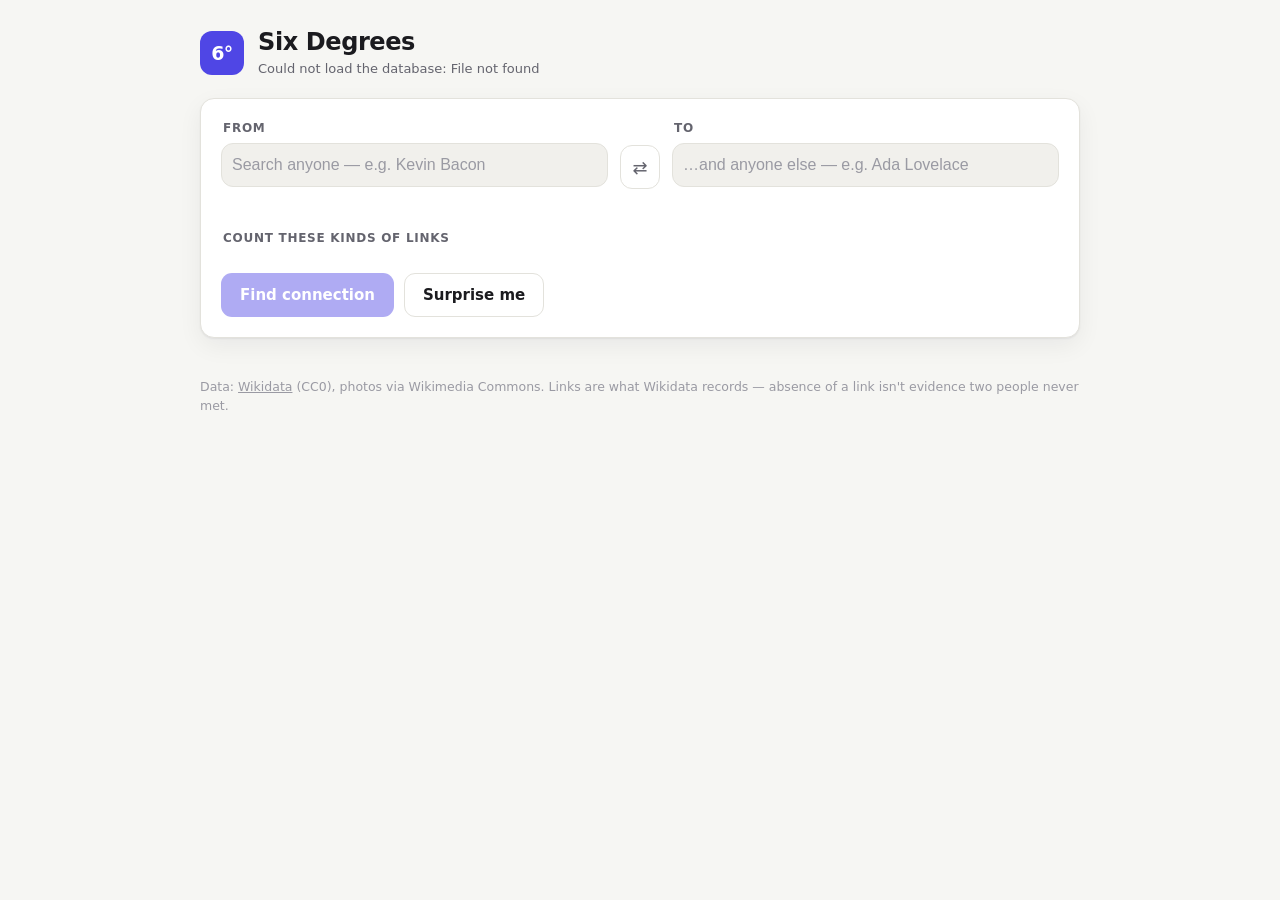
==== sixdeg/web/index.html @ d8cd316d "Six Degrees: people database from Wikidata with shortest-connection search Builds a database of 7.3M" ====
<!doctype html>
<html lang="en">
<head>
  <meta charset="utf-8">
  <meta name="viewport" content="width=device-width, initial-scale=1">
  <title>Six Degrees</title>
  <link rel="icon" href="data:image/svg+xml,%3Csvg xmlns='http://www.w3.org/2000/svg' viewBox='0 0 32 32'%3E%3Ccircle cx='16' cy='16' r='15' fill='%234f46e5'/%3E%3Ctext x='16' y='22' font-family='Arial' font-size='17' font-weight='700' text-anchor='middle' fill='white'%3E6%3C/text%3E%3C/svg%3E">
  <link rel="stylesheet" href="style.css">
</head>
<body>
  <header class="top">
    <div class="brand">
      <span class="mark" aria-hidden="true">6°</span>
      <div>
        <h1>Six Degrees</h1>
        <p id="stats" class="stats">Loading database…</p>
        <p id="net" class="net" hidden></p>
      </div>
    </div>
  </header>

  <main>
    <section class="panel" aria-label="Find a connection">
      <div class="pickers">
        <div class="picker" id="pick-from">
          <label for="in-from">From</label>
          <div class="field">
            <span class="field-avatar" aria-hidden="true"></span>
            <input id="in-from" type="search" autocomplete="off" spellcheck="false" placeholder="Search anyone — e.g. Kevin Bacon"
                   role="combobox" aria-autocomplete="list" aria-expanded="false" aria-controls="sug-from">
          </div>
          <p class="chosen-meta"></p>
          <ul class="suggest" id="sug-from" role="listbox" hidden></ul>
        </div>
        <button id="swap" class="swap" type="button" title="Swap" aria-label="Swap the two people">⇄</button>
        <div class="picker" id="pick-to">
          <label for="in-to">To</label>
          <div class="field">
            <span class="field-avatar" aria-hidden="true"></span>
            <input id="in-to" type="search" autocomplete="off" spellcheck="false" placeholder="…and anyone else — e.g. Ada Lovelace"
                   role="combobox" aria-autocomplete="list" aria-expanded="false" aria-controls="sug-to">
          </div>
          <p class="chosen-meta"></p>
          <ul class="suggest" id="sug-to" role="listbox" hidden></ul>
        </div>
      </div>

      <fieldset class="cats">
        <legend>Count these kinds of links</legend>
        <div id="cats" class="chips"></div>
      </fieldset>

      <div class="actions">
        <button id="go" class="primary" type="button" disabled>Find connection</button>
        <button id="random" class="ghost" type="button">Surprise me</button>
        <div id="avoiding" class="avoiding" hidden></div>
      </div>
    </section>

    <section id="result" class="result" aria-live="polite"></section>
  </main>

  <aside id="drawer" class="drawer" aria-label="Person details" hidden>
    <div class="drawer-inner" id="drawer-body"></div>
  </aside>
  <div id="scrim" class="scrim" hidden></div>

  <footer class="foot">
    Data: <a href="https://www.wikidata.org" target="_blank" rel="noopener">Wikidata</a> (CC0), photos via Wikimedia Commons.
    Links are what Wikidata records — absence of a link isn't evidence two people never met.
  </footer>
  <script src="app.js"></script>
</body>
</html>
---- sixdeg/web/style.css ----
:root {
  --bg: #f6f6f3;
  --surface: #ffffff;
  --surface-2: #f1f0ec;
  --text: #1b1b1f;
  --muted: #64646e;
  --faint: #9a9aa3;
  --border: #e3e2dc;
  --accent: #4f46e5;
  --accent-ink: #ffffff;
  --accent-soft: #eceafd;
  --focus: #4f46e5;
  --shadow: 0 1px 2px rgba(20, 20, 30, .06), 0 8px 24px rgba(20, 20, 30, .06);
  --radius: 14px;

  --c-family: #d6336c;
  --c-film: #7c3aed;
  --c-music: #db2777;
  --c-sports: #16a34a;
  --c-politics: #2563eb;
  --c-science: #0d9488;
  --c-business: #b45309;
  --c-arts: #ea580c;
  --c-other: #6b7280;
  --c-awards: #ca8a04;
  --c-influence: #4338ca;
}

@media (prefers-color-scheme: dark) {
  :root:not([data-theme="light"]) {
    --bg: #111114;
    --surface: #1a1a1f;
    --surface-2: #232329;
    --text: #ececf1;
    --muted: #a3a3ad;
    --faint: #6e6e78;
    --border: #2e2e36;
    --accent: #8b85ff;
    --accent-ink: #111114;
    --accent-soft: #26244a;
    --focus: #8b85ff;
    --shadow: 0 1px 2px rgba(0, 0, 0, .4), 0 8px 24px rgba(0, 0, 0, .35);
    --c-family: #f06595;
    --c-film: #a78bfa;
    --c-music: #f472b6;
    --c-sports: #4ade80;
    --c-politics: #60a5fa;
    --c-science: #2dd4bf;
    --c-business: #f59e0b;
    --c-arts: #fb923c;
    --c-other: #9ca3af;
    --c-awards: #facc15;
    --c-influence: #818cf8;
  }
}

* { box-sizing: border-box; }
html { -webkit-text-size-adjust: 100%; }
body {
  margin: 0;
  background: var(--bg);
  color: var(--text);
  font: 15px/1.5 ui-sans-serif, system-ui, -apple-system, "Segoe UI", Roboto, "Helvetica Neue", Arial, sans-serif;
}
a { color: inherit; }
button { font: inherit; color: inherit; }
:focus-visible { outline: 2px solid var(--focus); outline-offset: 2px; }

/* ---------- header ---------- */
.top { max-width: 920px; margin: 0 auto; padding: 28px 20px 8px; }
.brand { display: flex; align-items: center; gap: 14px; }
.mark {
  display: grid; place-items: center; flex: none;
  width: 44px; height: 44px; border-radius: 12px;
  background: var(--accent); color: var(--accent-ink);
  font-weight: 800; font-size: 19px; letter-spacing: -.5px;
}
h1 { margin: 0; font-size: 24px; letter-spacing: -.4px; line-height: 1.2; }
.stats { margin: 2px 0 0; color: var(--muted); font-size: 13px; }
.net { display: flex; align-items: center; gap: 8px; margin: 4px 0 0; color: var(--muted); font-size: 12.5px; }
.net[hidden] { display: none; }
.net.err { color: #c2410c; }
.net .bar { flex: none; width: 90px; height: 5px; border-radius: 3px; background: var(--surface-2); overflow: hidden; }
.net .bar i { display: block; height: 100%; background: var(--accent); transition: width .2s; }

main { max-width: 920px; margin: 0 auto; padding: 12px 20px 40px; }

/* ---------- search panel ---------- */
.panel {
  background: var(--surface); border: 1px solid var(--border); border-radius: var(--radius);
  box-shadow: var(--shadow); padding: 20px;
}
.pickers { display: grid; grid-template-columns: 1fr auto 1fr; gap: 12px; align-items: start; }
.picker { position: relative; min-width: 0; }
.picker label { display: block; font-size: 12px; font-weight: 600; text-transform: uppercase; letter-spacing: .06em; color: var(--muted); margin: 0 0 6px 2px; }
.field {
  display: flex; align-items: center; gap: 10px;
  border: 1.5px solid var(--border); border-radius: 12px; background: var(--surface-2);
  padding: 6px 10px; transition: border-color .15s, background .15s;
}
.field:focus-within { border-color: var(--accent); background: var(--surface); }
.field-avatar { display: none; width: 30px; height: 30px; flex: none; }
.picker.picked .field-avatar { display: block; }
.field input {
  flex: 1; min-width: 0; border: 0; outline: 0; background: transparent; color: var(--text);
  font-size: 16px; padding: 6px 0;
}
.field input::placeholder { color: var(--faint); }
.chosen-meta { margin: 6px 2px 0; min-height: 1.4em; font-size: 12.5px; color: var(--muted); white-space: nowrap; overflow: hidden; text-overflow: ellipsis; }
.swap {
  margin-top: 26px; width: 40px; height: 44px; border-radius: 12px; border: 1.5px solid var(--border);
  background: var(--surface); cursor: pointer; font-size: 18px; color: var(--muted);
}
.swap:hover { color: var(--accent); border-color: var(--accent); }

.suggest {
  position: absolute; z-index: 20; left: 0; right: 0; top: 74px; margin: 0; padding: 6px; list-style: none;
  background: var(--surface); border: 1px solid var(--border); border-radius: 12px; box-shadow: var(--shadow);
  max-height: 420px; overflow-y: auto;
}
.suggest li {
  display: flex; align-items: center; gap: 10px; padding: 8px; border-radius: 9px; cursor: pointer;
}
.suggest li[aria-selected="true"], .suggest li:hover { background: var(--accent-soft); }
.suggest li.empty { color: var(--muted); cursor: default; background: none; }
.suggest .txt { min-width: 0; }
.suggest b { display: block; font-weight: 600; }
.suggest small { display: block; color: var(--muted); font-size: 12.5px; white-space: nowrap; overflow: hidden; text-overflow: ellipsis; }

/* avatars */
.av {
  position: relative; flex: none; width: 40px; height: 40px; border-radius: 50%; overflow: hidden;
  display: grid; place-items: center; background: var(--surface-2); color: var(--muted);
  font-weight: 700; font-size: 14px; letter-spacing: .02em;
}
.av img { position: absolute; inset: 0; width: 100%; height: 100%; object-fit: cover; object-position: 50% 20%; }
.av.sm { width: 30px; height: 30px; font-size: 11px; }
.av.lg { width: 56px; height: 56px; font-size: 18px; }
.av.xl { width: 72px; height: 72px; font-size: 22px; }

/* category chips */
.cats { border: 0; margin: 18px 0 0; padding: 0; min-width: 0; }
.cats legend { font-size: 12px; font-weight: 600; text-transform: uppercase; letter-spacing: .06em; color: var(--muted); padding: 0 0 8px 2px; }
.chips { display: flex; flex-wrap: wrap; gap: 8px; }
.chip {
  display: inline-flex; align-items: center; gap: 7px; padding: 6px 12px; border-radius: 999px;
  border: 1.5px solid var(--border); background: var(--surface); cursor: pointer; font-size: 13.5px; user-select: none;
}
.chip .dot { width: 9px; height: 9px; border-radius: 50%; background: var(--cat); opacity: .35; }
.chip[aria-pressed="true"] { border-color: var(--cat); background: color-mix(in srgb, var(--cat) 10%, var(--surface)); }
.chip[aria-pressed="true"] .dot { opacity: 1; }
.chip[aria-pressed="false"] { color: var(--muted); }

.actions { display: flex; flex-wrap: wrap; align-items: center; gap: 10px; margin-top: 18px; }
.primary, .ghost {
  border-radius: 11px; padding: 10px 18px; font-weight: 600; cursor: pointer; border: 1.5px solid transparent;
}
.primary { background: var(--accent); color: var(--accent-ink); }
.primary:disabled { opacity: .45; cursor: not-allowed; }
.ghost { background: transparent; border-color: var(--border); }
.ghost:hover { border-color: var(--accent); color: var(--accent); }
.avoiding { display: flex; flex-wrap: wrap; align-items: center; gap: 6px; font-size: 13px; color: var(--muted); }
.avoiding .tag {
  display: inline-flex; align-items: center; gap: 4px; padding: 3px 4px 3px 10px; border-radius: 999px;
  background: var(--surface-2); border: 1px solid var(--border); color: var(--text);
}
.avoiding .tag button { border: 0; background: none; cursor: pointer; color: var(--muted); padding: 0 6px; font-size: 14px; }

/* ---------- results ---------- */
.result { margin-top: 26px; }
.result:empty { display: none; }
.headline { display: flex; align-items: baseline; gap: 12px; flex-wrap: wrap; margin: 0 0 4px; }
.headline .num { font-size: 56px; font-weight: 800; letter-spacing: -2px; line-height: 1; color: var(--accent); }
.headline .what { font-size: 20px; font-weight: 650; }
.subline { margin: 4px 0 20px; color: var(--muted); font-size: 13px; }
.notice {
  background: var(--surface); border: 1px solid var(--border); border-radius: var(--radius); padding: 18px 20px; color: var(--muted);
}
.notice.err { border-color: color-mix(in srgb, #dc2626 45%, var(--border)); color: var(--text); }
.loading { display: flex; align-items: center; gap: 12px; color: var(--muted); }
.spinner { width: 18px; height: 18px; border-radius: 50%; border: 2.5px solid var(--border); border-top-color: var(--accent); animation: spin .8s linear infinite; }
@keyframes spin { to { transform: rotate(360deg); } }

.chain { list-style: none; margin: 0; padding: 0; position: relative; }
.node {
  position: relative; display: flex; gap: 14px; align-items: center;
  background: var(--surface); border: 1px solid var(--border); border-radius: var(--radius); padding: 14px 16px;
  box-shadow: var(--shadow);
}
.node .who { min-width: 0; flex: 1; }
.node .name { font-weight: 700; font-size: 17px; text-decoration: none; }
.node .name:hover { text-decoration: underline; }
.node .meta { color: var(--muted); font-size: 13px; margin-top: 1px; overflow: hidden; text-overflow: ellipsis; display: -webkit-box; -webkit-line-clamp: 2; -webkit-box-orient: vertical; }
.node .btns { display: flex; gap: 6px; flex: none; }
.mini-btn {
  border: 1px solid var(--border); background: var(--surface); border-radius: 8px; padding: 4px 9px; font-size: 12.5px;
  color: var(--muted); cursor: pointer; white-space: nowrap;
}
.mini-btn:hover { color: var(--accent); border-color: var(--accent); }

.edge { position: relative; margin: 0 0 0 35px; padding: 14px 0 14px 28px; border-left: 2.5px solid var(--cat); }
.edge .pill {
  display: inline-block; font-size: 11px; font-weight: 700; text-transform: uppercase; letter-spacing: .06em;
  color: var(--cat); background: color-mix(in srgb, var(--cat) 12%, transparent); padding: 2px 8px; border-radius: 999px;
}
.edge p { margin: 6px 0 0; }
.edge .sentence strong { font-weight: 650; }
.edge .also { color: var(--muted); font-size: 13px; }

.cat-family { --cat: var(--c-family); } .cat-film { --cat: var(--c-film); } .cat-music { --cat: var(--c-music); }
.cat-sports { --cat: var(--c-sports); } .cat-politics { --cat: var(--c-politics); } .cat-science { --cat: var(--c-science); }
.cat-business { --cat: var(--c-business); } .cat-arts { --cat: var(--c-arts); } .cat-other { --cat: var(--c-other); }
.cat-awards { --cat: var(--c-awards); } .cat-influence { --cat: var(--c-influence); }

.routes { margin-top: 26px; }
.routes h3, .drawer h3 { font-size: 12px; font-weight: 650; text-transform: uppercase; letter-spacing: .06em; color: var(--muted); margin: 0 0 10px; }
.route {
  display: flex; flex-wrap: wrap; align-items: center; gap: 6px; width: 100%; text-align: left;
  background: var(--surface); border: 1px solid var(--border); border-radius: 12px; padding: 10px 12px; margin-bottom: 8px; cursor: pointer;
}
.route:hover, .route[aria-current="true"] { border-color: var(--accent); }
.route .arrow { color: var(--faint); }

/* ---------- drawer ---------- */
.scrim { position: fixed; inset: 0; background: rgba(10, 10, 15, .35); z-index: 40; }
.drawer {
  position: fixed; z-index: 50; top: 0; right: 0; bottom: 0; width: min(460px, 100vw);
  background: var(--surface); border-left: 1px solid var(--border); box-shadow: var(--shadow);
  overflow-y: auto; overscroll-behavior: contain;
}
.drawer-inner { padding: 20px; }
.drawer .close { float: right; border: 0; background: none; font-size: 22px; color: var(--muted); cursor: pointer; line-height: 1; padding: 4px 8px; }
.drawer .head { display: flex; gap: 14px; align-items: center; margin-bottom: 10px; }
.drawer .head h2 { margin: 0; font-size: 20px; line-height: 1.25; }
.drawer .head .meta { color: var(--muted); font-size: 13px; }
.drawer .links { display: flex; flex-wrap: wrap; gap: 8px; margin: 10px 0 18px; }
.drawer .links a { font-size: 13px; color: var(--accent); }
.drawer section { margin: 18px 0; }
.drawer h3 { display: flex; align-items: center; gap: 8px; }
.drawer h3::before { content: ""; width: 9px; height: 9px; border-radius: 50%; background: var(--cat); }
.drawer ul { list-style: none; margin: 0; padding: 0; }
.drawer li { padding: 8px 0; border-top: 1px solid var(--border); font-size: 14px; }
.drawer li:first-child { border-top: 0; }
.drawer .ctx-title { font-weight: 600; }
.drawer .ctx-role { color: var(--muted); font-size: 13px; }
.drawer .with { display: flex; flex-wrap: wrap; gap: 4px 10px; margin-top: 4px; font-size: 13px; }
.linkish { border: 0; background: none; padding: 0; color: var(--accent); cursor: pointer; text-align: left; font-size: inherit; }
.linkish:hover { text-decoration: underline; }
.more { color: var(--muted); font-size: 13px; margin-top: 6px; }

.foot { max-width: 920px; margin: 0 auto; padding: 0 20px 36px; color: var(--faint); font-size: 12.5px; }

@media (max-width: 680px) {
  .top { padding-top: 18px; }
  .brand { align-items: flex-start; }
  main { padding: 8px 16px 32px; }
  .panel { padding: 16px; }
  .pickers { grid-template-columns: 1fr; gap: 4px; }
  .swap { margin: 0 auto; width: 44px; height: 36px; transform: rotate(90deg); }
  .suggest { top: 74px; }
  .headline .num { font-size: 44px; }
  .node { flex-wrap: wrap; padding: 12px; }
  .node .btns { width: 100%; padding-left: 54px; }
  .edge { margin-left: 30px; padding-left: 20px; }
  .foot { padding: 0 16px 28px; }
}
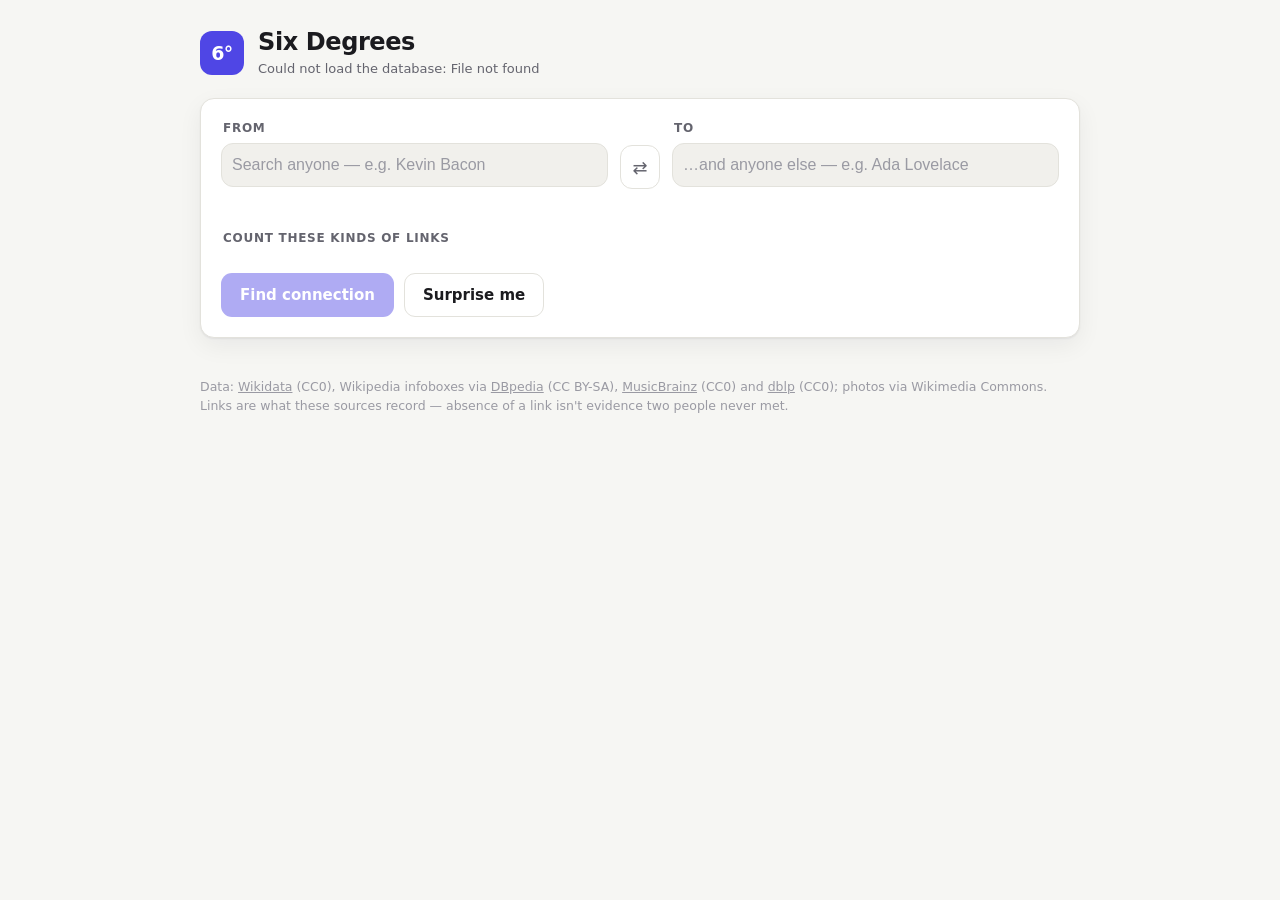
==== commit 82a90f15: "Add links from Wikipedia infoboxes, MusicBrainz and dblp New sources, matched to Wikidata by ids onl" ====
--- a/sixdeg/web/index.html
+++ b/sixdeg/web/index.html
@@ -66,8 +66,11 @@
   <div id="scrim" class="scrim" hidden></div>
 
   <footer class="foot">
-    Data: <a href="https://www.wikidata.org" target="_blank" rel="noopener">Wikidata</a> (CC0), photos via Wikimedia Commons.
-    Links are what Wikidata records — absence of a link isn't evidence two people never met.
+    Data: <a href="https://www.wikidata.org" target="_blank" rel="noopener">Wikidata</a> (CC0),
+    Wikipedia infoboxes via <a href="https://www.dbpedia.org" target="_blank" rel="noopener">DBpedia</a> (CC BY-SA),
+    <a href="https://musicbrainz.org" target="_blank" rel="noopener">MusicBrainz</a> (CC0) and
+    <a href="https://dblp.org" target="_blank" rel="noopener">dblp</a> (CC0); photos via Wikimedia Commons.
+    Links are what these sources record — absence of a link isn't evidence two people never met.
   </footer>
   <script src="app.js"></script>
 </body>
--- a/sixdeg/web/style.css
+++ b/sixdeg/web/style.css
@@ -178,7 +178,10 @@
 }
 .notice.err { border-color: color-mix(in srgb, #dc2626 45%, var(--border)); color: var(--text); }
 .loading { display: flex; align-items: center; gap: 12px; color: var(--muted); }
-.spinner { width: 18px; height: 18px; border-radius: 50%; border: 2.5px solid var(--border); border-top-color: var(--accent); animation: spin .8s linear infinite; }
+.loading .msg { flex: 1; min-width: 0; }
+.loading .stop { flex: none; font-size: 13.5px; padding: 6px 14px; }
+.loading .stop:hover { color: #dc2626; border-color: #dc2626; }
+.spinner { flex: none; width: 18px; height: 18px; border-radius: 50%; border: 2.5px solid var(--border); border-top-color: var(--accent); animation: spin .8s linear infinite; }
 @keyframes spin { to { transform: rotate(360deg); } }
 
 .chain { list-style: none; margin: 0; padding: 0; position: relative; }
@@ -197,6 +200,9 @@
   color: var(--muted); cursor: pointer; white-space: nowrap;
 }
 .mini-btn:hover { color: var(--accent); border-color: var(--accent); }
+.edge .src { margin: 4px 0 0; font-size: 12px; color: var(--faint); }
+.edge .src a { color: inherit; text-decoration: none; }
+.edge .src a:hover { text-decoration: underline; }
 
 .edge { position: relative; margin: 0 0 0 35px; padding: 14px 0 14px 28px; border-left: 2.5px solid var(--cat); }
 .edge .pill {
